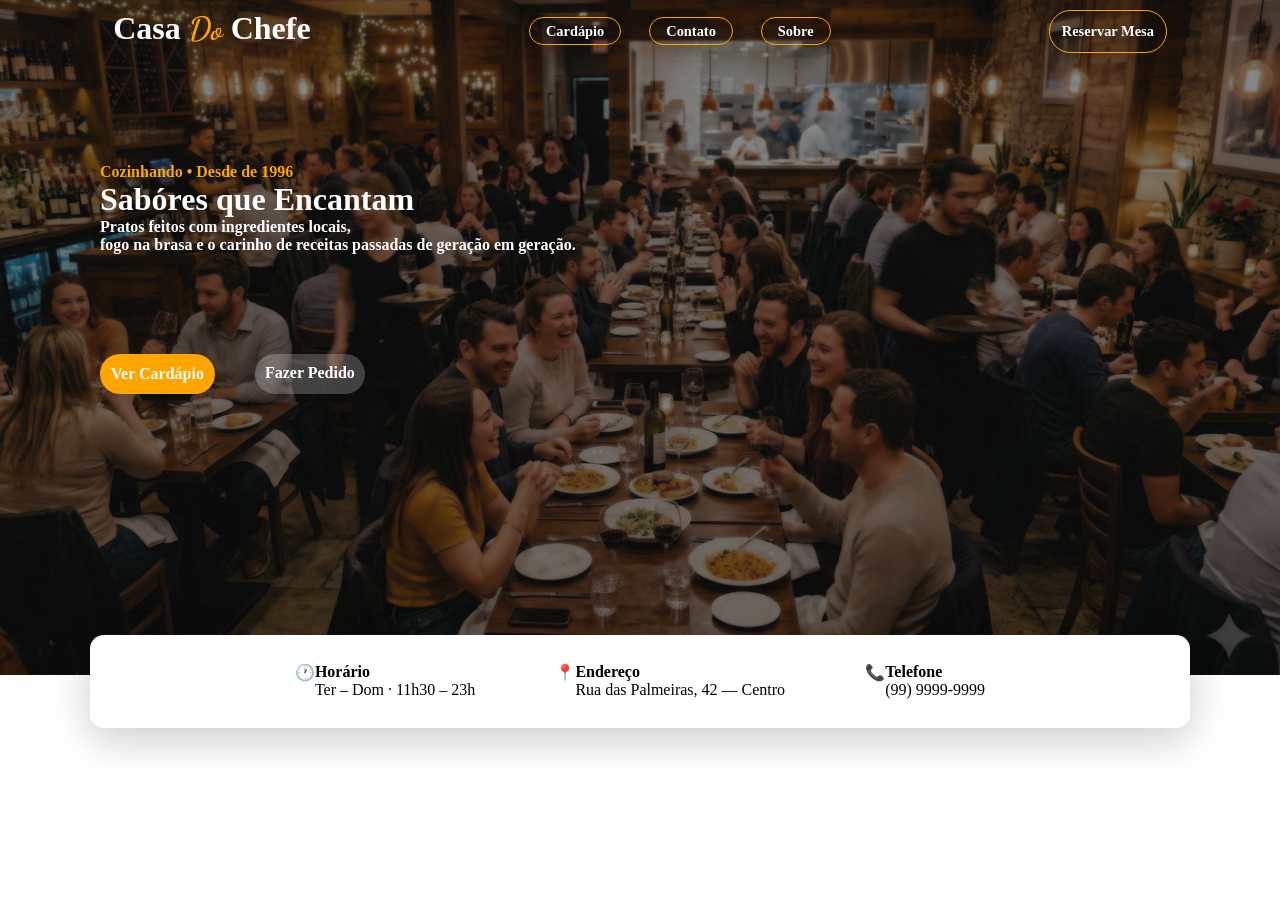
==== Site-Delivery-master/index.html @ 916b43de "Mensagem do commit" ====
<!DOCTYPE html>
<html lang="en">
<head>
  <meta charset="UTF-8">
  <meta name="viewport" content="width=device-width, initial-scale=1.0">
  <link rel="stylesheet" href="./CasadoChefe.css">
  <link rel="preconnect" href="https://fonts.googleapis.com">
  <link rel="preconnect" href="https://fonts.gstatic.com" crossorigin>
  <link href="https://fonts.googleapis.com/css2?family=BJCree:wght@400;500;600;700&family=Courgette&family=Dancing+Script:wght@400..700&family=M+PLUS +U:wght@100..900&family=Oswald:wght@200..700&family=Plus+Jakarta+Sans:ital,wght@0,200..800;1,200..800&family=Saira:ital,wght@0,100..900;1,100..900&  family=Source+Code+Pro:ital,wght@0,200..900;1,200..900&display=swap" rel="stylesheet">
  <link rel="preconnect" href="https://fonts.googleapis.com">
  <link rel="preconnect" href="https://fonts.gstatic.com" crossorigin>
  <link href="https://fonts.googleapis.com/css2?family=BJCree:wght@400;500;600;700&family=Courgette&family=Dancing+Script:wght@400..700&family=M+PLUS +U:wght@100..900&family=Nunito:ital,wght@0,200..1000;1,200..1000&family=Oswald:wght@200..700&family=Plus+Jakarta+Sans:ital,wght@0,200..800;1,200..800& family=Saira:ital,wght@0,100..900;1,100..900&family=Source+Code+Pro:ital,wght@0,200..900;1,200..900&display=swap" rel="stylesheet">
  <link rel="preconnect" href="https://fonts.googleapis.com">
  <link rel="preconnect" href="https://fonts.gstatic.com" crossorigin>
  <link rel="preconnect" href="https://fonts.googleapis.com">
  <link rel="preconnect" href="https://fonts.gstatic.com" crossorigin>
  <link href="https://fonts.googleapis.com/css2?family=BJCree:wght@400;500;600;700&family=Courgette&family=Dancing+Script:wght@400..700&family=Great+Vibes& family=M+PLUS+U:wght@100..900&family=Nunito:ital,wght@0,200..1000;1,200..1000&family=Oswald:wght@200..700&family=Plus+Jakarta+Sans:ital,wght@0,200..800; 1,200..800&family=Saira:ital,wght@0,100..900;1,100..900&family=Source+Code+Pro:ital,wght@0,200..900;1,200..900&display=swap" rel="stylesheet">
  <title>Casa do Chef</title>
</head>

<body>
  <header class="header">
    <nav class="topbar">
      <h1 id="logo">Casa<span class="do">&nbsp;Do&nbsp;</span>Chefe</h1>
      <ul class="nav-list">
        <li>
          <a class="listah" href="#">Cardápio</a>
        </li>
        <li>
          <a class="listah" href="#">Contato</a>
        </li>
        <li>
          <a class="listah" href="#">Sobre</a>
        </li>
      </ul>
      <a class="listah" id="list" href="">Reservar Mesa</a>
    </nav>
  <div class="conteiner">
    <p class="tag">Cozinhando • Desde de 1996</p>
    <h1 class="titulo">Sabóres que Encantam</h1>
    <p class="desc">Pratos feitos com ingredientes locais, <br>fogo na brasa e o carinho de receitas passadas de geração em geração.</p>
  </div>
  <div class="butao">
    <a id="botaoa" href="#">Ver Cardápio</a>
    <a id="botaob" href="#">Fazer Pedido</a>
  </div>
  <img class="SegundaLogo" src="./img/SegundaLogo.png" alt="">
  </header>
<main>
  <section class="barra-infos">
    <div class="conteiners-infos">

      <div class="info-time">
        <span class="info-icon">🕐</span>
        <div>
          <strong>Horário</strong>
          <p>Ter – Dom · 11h30 – 23h</p>
        </div>
      </div>

      <div class="info-ender">
        <span class="ender-icon">📍</span>
        <div>
          <strong>Endereço</strong>
          <p>Rua das Palmeiras, 42 — Centro</p>
        </div>
      </div>

      <div class="info-tel">
        <span class="tel-icon">📞</span>
        <div>
          <strong>Telefone</strong>
          <p>(99) 9999-9999</p>
        </div>
      </div>

    </div>
  </section>
</main>
</body>
</html>
---- Site-Delivery-master/CasadoChefe.css ----
:root {
  --main-bg-color: rgb(255, 255, 255);
  --shadow: 0 12px 40px rgba(10, 8, 6, 0.205);
}

.header {
  color: #fff;
  min-height: 75vh;
  display: flex;
  position: relative;
  flex-direction: column;
  background: url(./img/BackgroundInicio.png) center / cover no-repeat;
}
.header::before {
  content: "";           /* obrigatório para existir */
  position: absolute;    /* flutua sobre o header */
  top: 0;
  left: 0;
  width: 100%;           /* cobre toda a largura */
  height: 100%;          /* cobre toda a altura */
  background: rgba(20, 20, 20, 0.5); /* vidro escuro semitransparente */
}

.conteiner, .butao, #logo {
  position: relative;
  z-index: 1;
}

.topbar {
display: flex;
justify-content: space-around;
padding: 10px;
}

#logo {
  display: flex;
  font-family: "BJCree", serif;
  font-weight: 900;
  font-style: normal;
  font-size: 2rem;
  /* text-shadow:
    -1px -1px 0 rgb(0, 0, 0),
     1px -1px 0 rgb(28, 28, 28),
    -1px  1px 0 rgb(63, 62, 62),
     1px  1px 0 rgb(77, 77, 77);  */
}

.do {
  font-family: "Dancing Script", cursive;
  font-optical-sizing: auto;
  font-style: normal;
  color: orange;
}

.nav-list {
  display: flex;
  gap: 28px;
  padding: 12px;
  font-family: "BJCree", serif;
  font-weight: 600;
  font-style: normal;
}

.nav-list a {
  text-decoration: none;
  color: inherit;
  cursor: pointer;
}
ul {
  list-style-type: none;
}

.listah {
  position: relative;
  padding: 0.3rem 1rem;
  font-size: 0.9rem;
  font-weight: 600;
  color: white;
  background: none;
  border: 1px solid orange;
  border-radius: 100px;
  cursor: pointer;
  overflow: hidden;
  transition: all 0.3s ease;
}

.listah {
  background: linear-gradient(orange 0 0) no-repeat calc(200% - var(--p, 0%))
    100% / 200% var(--p, 0.2em);
  transition: 0.3s var(--t, 0s),
    background-position 0.3s calc(0.3s - var(--t, 0s));
    filter: drop-shadow(2px 2px 4px rgba(0,0,0,0.6));
}

.listah:hover {
  --p: 100%;
  --t: 0.3s;
  color: #fff;
}

#list {
  text-decoration: none;
  color: inherit;
  display: flex;
  font-family: "BJCree", serif;
  font-weight: 600;
  font-style: normal;
  padding: 12px;
  filter: drop-shadow(2px 2px 4px rgba(0,0,0,0.6));
}

.nav-reserva {
  text-decoration: none;
  color: inherit;
  font-family: "BJCree", serif;
  font-weight: 600;
  font-style: normal;
  background-color: orange;
  border-radius: 20px;
  border: 5px solid orange;
  box-shadow: 20px;
}

.conteiner {
  display: flex;
  flex-direction: column;
  padding: 100px;
  font-style: normal;
  font-family: "BJCree", serif;
  font-weight: 600;
}

.tag {
  color: orange;
  font-weight: 600;
  color: orange;
}

.titulo {
  
}

.desc {
  
}

.butao {
  display: flex;
  margin-left: 100px;
  gap: 40px;
  font-family: "BJCree", serif;
  font-weight: 600;
  font-style: normal;
}

.butao a {
  text-decoration: none;
  color: inherit;
}

#botaoa {
  display: flex;
  background-color: orange;
  border: 1px dotted orange;
  border-radius: 20px;
  cursor: pointer;
  padding: 10px;
}
#botaoa:hover {
  background: rgba(255, 166, 0, 0.74);
  border-color: transparent;
}

#botaob {
  display: flex;
  background-color: rgba(255, 255, 255, 0.219);
  border: 6px hidden rgba(255, 255, 255, 0.521);
  border-radius: 20px;     /*dotted dashed double groove ridge inset outset*/
  cursor: pointer;
  padding: 10px;
}
#botaob:hover {
  background: rgba(255,255,255, 0.12);
  border-color: white;
}

.SegundaLogo {
  display: flex;
  flex-direction: row;
  justify-content: flex-end;
  margin-top: 170px;
  margin-left: 1500px;
  z-index: 2;
  width: 30%;
}
* {
  margin: 0;
  padding: 0;
  box-sizing: border-box;
}

body {
  width: 100%;
  overflow-x: hidden; 
}

.barra-infos {
  background: var(--main-bg-color);
  border-bottom: 1px solid var(--main-bg-color);
  margin-top: -40px;
  position: relative;
  z-index: 2;
  border-radius: 14px;
  width: min(1100px, 92%);
  margin-left: auto;
  margin-right: auto;
  box-shadow: var(--shadow);
}

.conteiners-infos {
  display: flex;
  flex-direction: row;
  grid-template-columns: repeat(3, 1fr);
  gap: 80px;
  padding: 28px 32px;
  justify-content: center;
  font-family: "BJCree", serif;
  font-weight: 300;
  font-style: normal;
}

.info-time {
  display: flex;
}

.info-ender {
  display: flex;
}

.info-tel {
  display: flex;
}


@media (max-width: 600px) {}
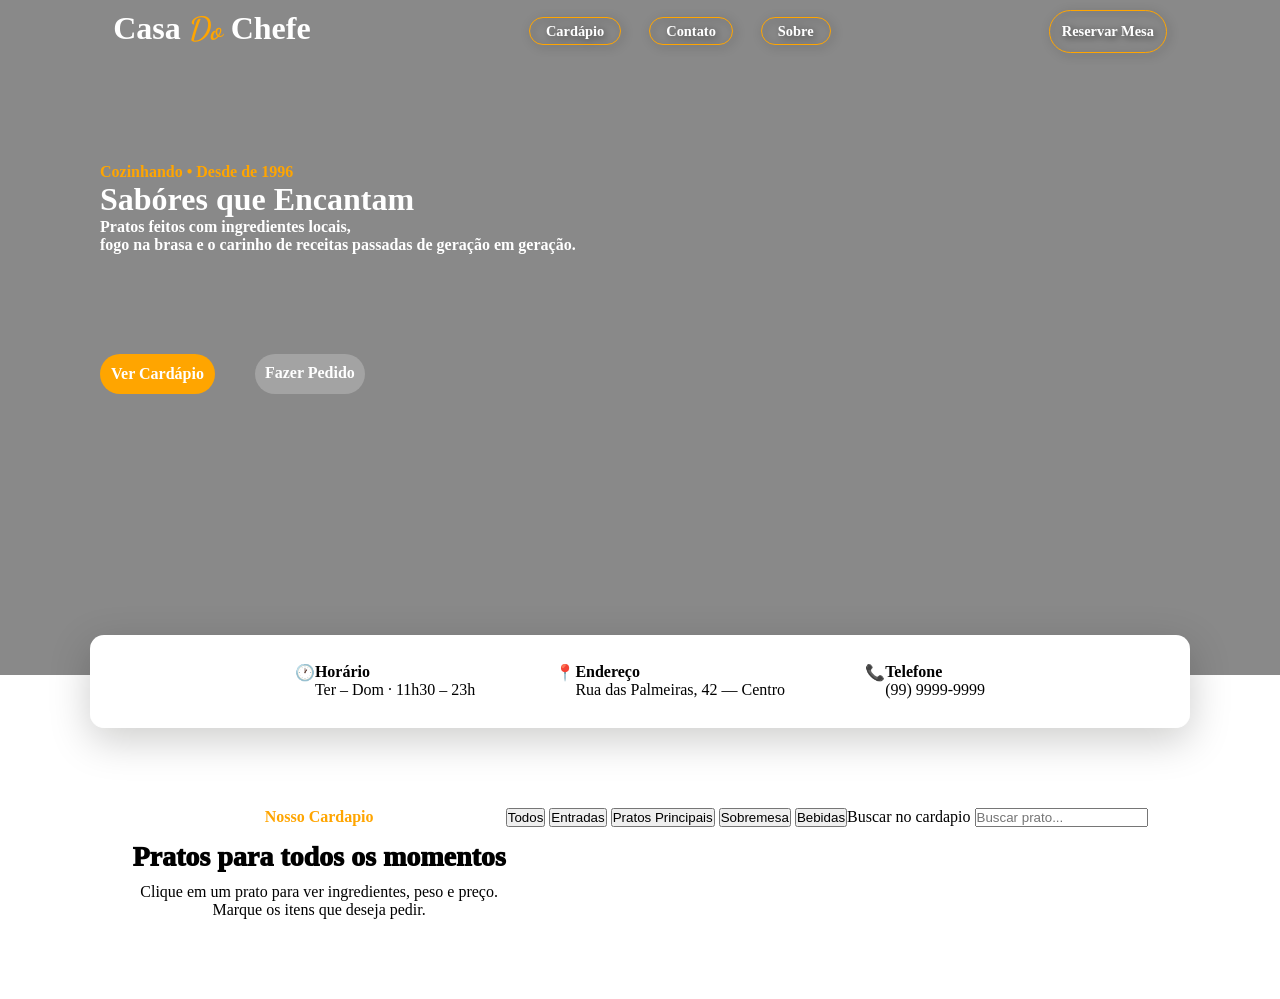
==== commit 22b376d9: "atualização do projeto" ====
--- a/Site-Delivery-master/index.html
+++ b/Site-Delivery-master/index.html
@@ -44,7 +44,7 @@
     <a id="botaoa" href="#">Ver Cardápio</a>
     <a id="botaob" href="#">Fazer Pedido</a>
   </div>
-  <img class="SegundaLogo" src="./img/SegundaLogo.png" alt="">
+  <img class="SegundaLogo" src="./SegundaLogo.png" alt="">
   </header>
 <main>
   <section class="barra-infos">
@@ -73,8 +73,25 @@
           <p>(99) 9999-9999</p>
         </div>
       </div>
-
     </div>
+  </section>
+  <section class="cardapio container" id="menu">
+    <header class="card-header">
+      <p class="card-tag" >Nosso Cardapio</p>
+      <h2 class="card-titulo">Pratos para todos os momentos</h2>
+      <p class="card-desc">Clique em um prato para ver ingredientes, peso e preço. <br> Marque os itens que deseja pedir.</p>
+    </header>
+  <div>
+    <button class="btodos">Todos</button>
+    <button class="bentradas">Entradas</button>
+    <button class="bprincipais">Pratos Principais</button>
+    <button class="bsobremosa">Sobremesa</button>
+    <button class="bbebidas">Bebidas</button>
+  </div>
+  <label class="pesquisa">
+    <span>Buscar no cardapio</span>
+    <input type="pesquisa-c" id="barradepesquisa" placeholder="Buscar prato...">
+  </label>
   </section>
 </main>
 </body>
--- a/Site-Delivery-master/CasadoChefe.css
+++ b/Site-Delivery-master/CasadoChefe.css
@@ -9,7 +9,7 @@
   display: flex;
   position: relative;
   flex-direction: column;
-  background: url(./img/BackgroundInicio.png) center / cover no-repeat;
+  background: url(./BackGroundInicio.png) center / cover no-repeat;
 }
 .header::before {
   content: "";           /* obrigatório para existir */
@@ -229,6 +229,38 @@
   font-style: normal;
 }
 
+.cardapio {
+  display: flex;
+  justify-content: center;
+  padding: 80px 60px;
+}
+
+.card-header {
+  text-align: center;
+}
+
+.card-tag {
+  color: orange;
+  font-style: normal;
+  font-family: "BJCree", serif;
+  font-weight: 600;
+  margin-bottom: 15px;
+}
+
+.card-titulo {
+  font-style: normal;
+  font-family: "BJCree", serif;
+  font-weight: 1000;
+  font-size: 28px;
+  margin-bottom: 10px;
+}
+
+.card-desc {
+  font-style: normal;
+  font-family: "BJCree", serif;
+  font-weight: 500;
+}
+
 .info-time {
   display: flex;
 }
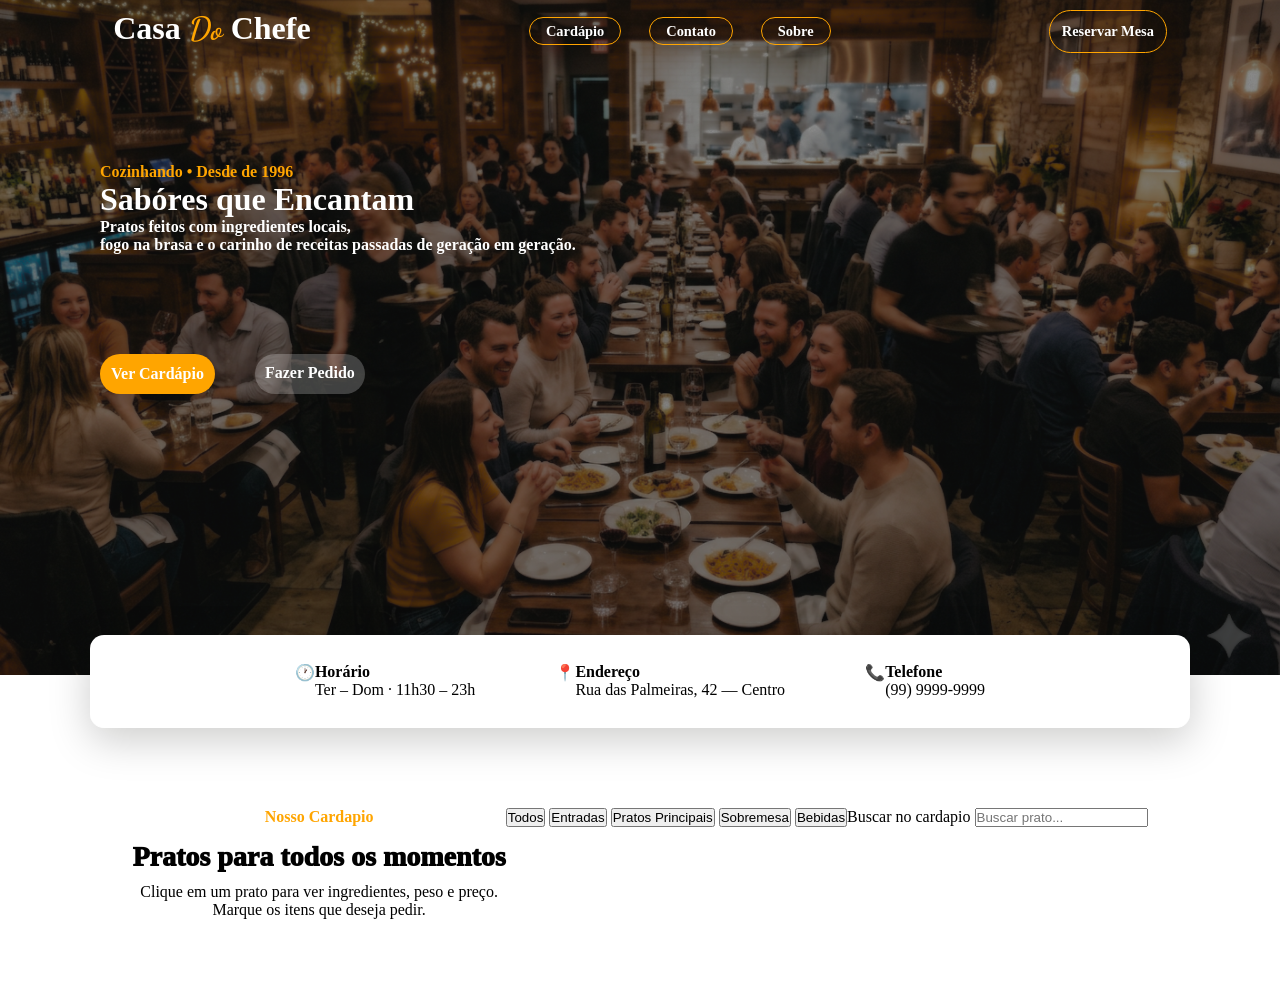
==== commit 18401718: "atualização img" ====
--- a/Site-Delivery-master/index.html
+++ b/Site-Delivery-master/index.html
@@ -44,7 +44,7 @@
     <a id="botaoa" href="#">Ver Cardápio</a>
     <a id="botaob" href="#">Fazer Pedido</a>
   </div>
-  <img class="SegundaLogo" src="./SegundaLogo.png" alt="">
+  <img class="SegundaLogo" src="./img/SegundaLogo.png" alt="">
   </header>
 <main>
   <section class="barra-infos">
--- a/Site-Delivery-master/CasadoChefe.css
+++ b/Site-Delivery-master/CasadoChefe.css
@@ -9,7 +9,7 @@
   display: flex;
   position: relative;
   flex-direction: column;
-  background: url(./BackGroundInicio.png) center / cover no-repeat;
+  background: url(./img/BackgroundInicio.png) center / cover no-repeat;
 }
 .header::before {
   content: "";           /* obrigatório para existir */
